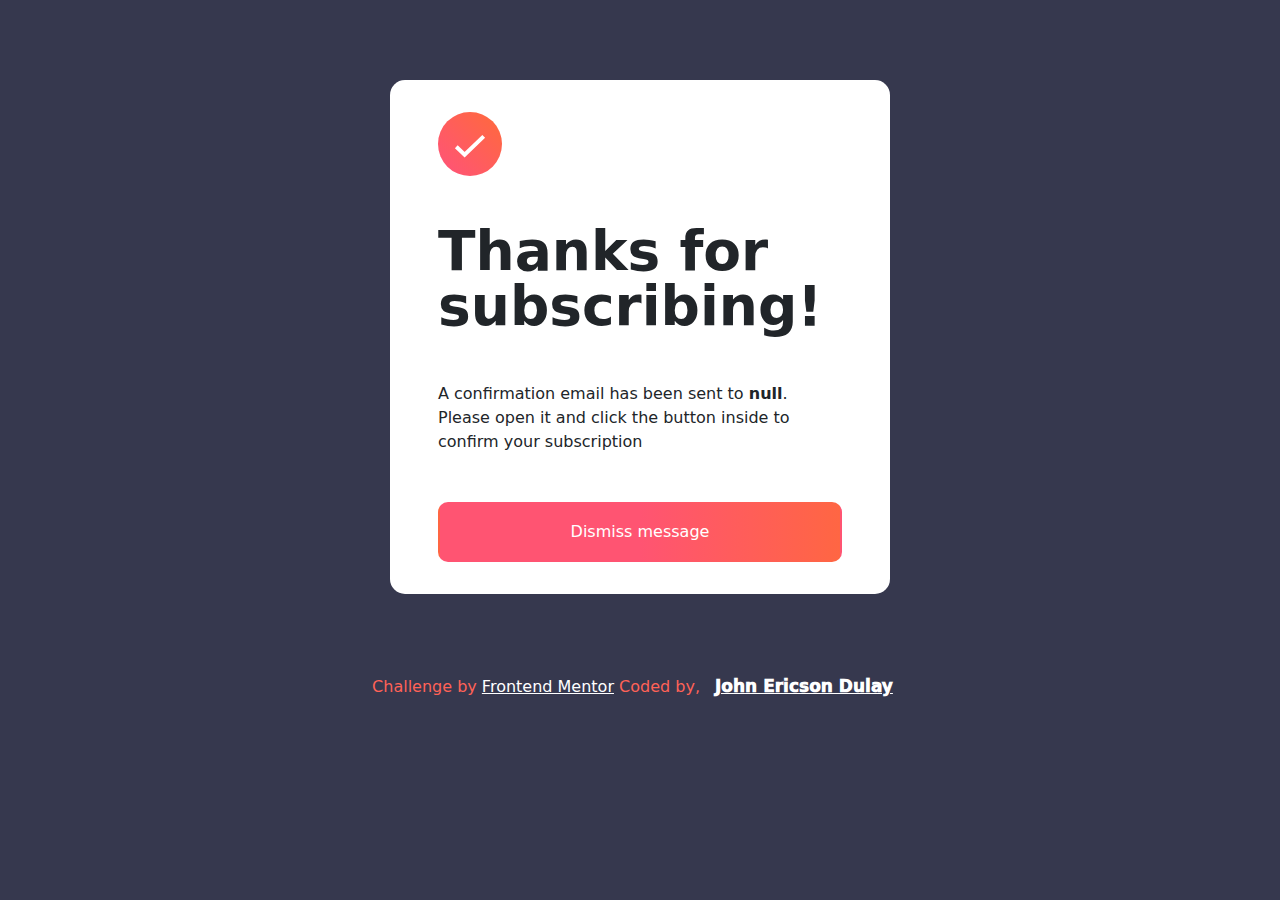
==== success.html @ ae9aeea3 "inital changes" ====
<!DOCTYPE html>
<html lang="en">

<head>
    <meta charset="UTF-8">
    <meta name="viewport" content="width=device-width, initial-scale=1.0">

    <link rel="icon" type="image/png" sizes="32x32" href="./assets/images/favicon-32x32.png">

    <title>Frontend Mentor | Newsletter sign-up form with success message</title>

    <link href="https://cdn.jsdelivr.net/npm/bootstrap@5.3.3/dist/css/bootstrap.min.css" rel="stylesheet"
        integrity="sha384-QWTKZyjpPEjISv5WaRU9OFeRpok6YctnYmDr5pNlyT2bRjXh0JMhjY6hW+ALEwIH" crossorigin="anonymous">
    <link rel="stylesheet" href="styles.css">

</head>

<body>

    <div class="success-container">
        <div class="col-12 mb-5">
            <img src="/assets/images/icon-success.svg" alt="">
        </div>
        <div class="col-12 mb-5">
            <h1>Thanks for subscribing!</h1>
        </div>
        <div class="col-12 mb-5">
            <p id="confirmationMessage"></p>
        </div>
        <div class="col-12">
            <button class="dismissMessage" onClick="dismissMessage()">Dismiss message</button>
        </div>
    </div>

    <div class="attribution text-center mt-5 mb-5">
        <span class="coded-by-span">Challenge by</span>
        <a href="https://www.frontendmentor.io?ref=challenge" target="_blank" style="color:#ffff">Frontend
            Mentor</a> <span class="coded-by-span">Coded by,</span><a href="https://github.com/BotInterpreters"
            class="coded-by-text">John Ericson Dulay</a>
    </div>



    <script src="script.js"></script>
</body>

</html>
---- styles.css ----
* {
    margin: 0;
    padding: 0;
}

body {
    background-color: hsl(235, 18%, 26%);
}

.form-container {
    background-color: hsl(0, 0%, 100%);
    max-width: 800px;
    height: auto;
    border-radius: 15px;
    margin: 5rem auto;
    padding: 1rem;
    display: flex;
}

.success-container {
    background-color: hsl(0, 0%, 100%);
    max-width: 500px;
    height: auto;
    border-radius: 15px;
    margin: 5rem auto;
    padding: 2rem 3rem;

    h1 {
        font-size: 55px;
        line-height: 1;
        font-weight: 700;
    }

    .dismissMessage {
        color: hsl(0, 0%, 100%);
        background: linear-gradient(90deg, rgba(255, 84, 114, 1) 0%, rgba(255, 84, 114, 1) 50%, rgba(255, 102, 67, 1) 100%);
        border-radius: 10px;
        border: 2px solid transparent;
        width: 100%;
        padding: 1rem;
    }
}

.details-container {
    padding: 1rem;

    h1 {
        font-weight: 700;
        font-size: 40px;
        margin-top: 2rem;
        margin-bottom: 2rem;
    }

    p {
        font-size: 16px;
        font-weight: 300;
    }

    ul {
        list-style: none;
        padding: 0;
        display: flex;
        gap: 15px;
        flex-direction: column;
        gap: 10px;
        margin-bottom: 1.5rem;

        li {
            display: inline-block;
            font-size: 14px;
            line-height: 1.5;

        }

        li img {
            margin-right: 10px;
        }

    }

    label {
        font-size: 12px;
        font-weight: 700;
        margin-bottom: 10px;
    }

    .error-message {
        display: none;
        font-size: 10px;
        font-weight: 700;
        color: hsl(4, 100%, 67%);
        align-items: end;
    }

    .email-input {
        border-radius: 5px;
        padding: 1rem;
        width: 100%;
        box-sizing: border-box;
        margin-bottom: 1rem;
        border: 1px solid hsl(231, 7%, 60%);
        /* background-color: hsl(4, 100%, 67%, 0.3);
        border: 2px solid hsl(4, 100%, 67%, 0.3); */
    }

    .subscribe-button {
        border-radius: 5px;
        padding: 1rem;
        background-color: hsl(234, 29%, 20%);
        color: hsl(0, 0%, 100%);
        width: 100%;
    }
}

.coded-by-span {
    color: hsl(4, 100%, 67%);;
}

.coded-by-link {
    color: #ffffff;
}    

.coded-by-text {
    padding: 15px 15px;
    border: unset;
    border-radius: 15px;
    color: #ffffff;
    z-index: 1;
    position: relative;
    font-weight: 1000;
    font-size: 17px;
    overflow: hidden;
}

.coded-by-text::before {
    content: "";
    position: absolute;
    top: 0;
    left: 0;
    height: 100%;
    width: 0;
    border-radius: 15px;
    background-color: hsl(4, 100%, 67%);
    z-index: -1;
    -webkit-box-shadow: 4px 8px 19px -3px rgba(0, 0, 0, 0.27);
    box-shadow: 4px 8px 19px -3px rgba(0, 0, 0, 0.27);
    transition: all 250ms;
}

.coded-by-text:hover {
    color: #fff;
}

.coded-by-text:hover::before {
    width: 100%;
}
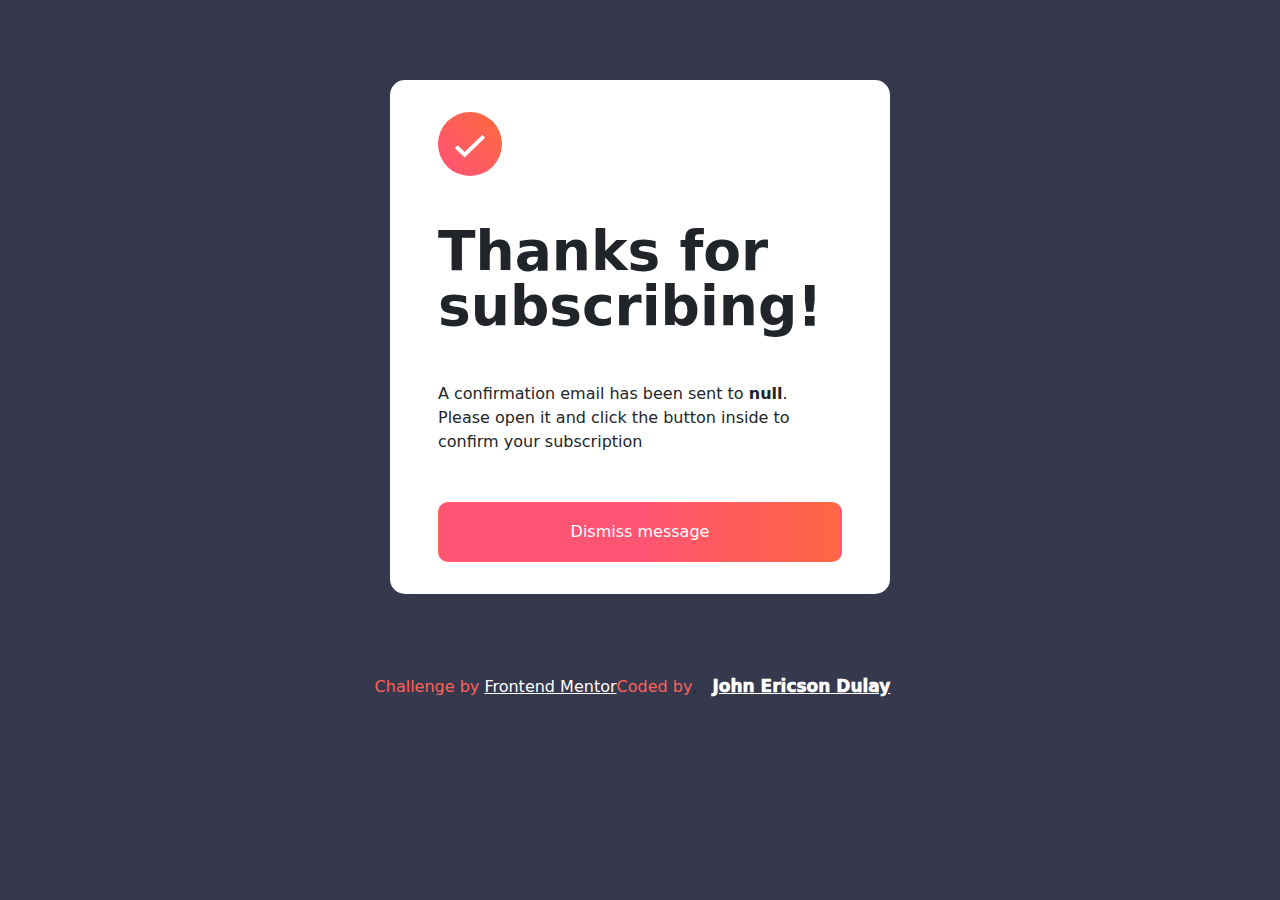
==== commit bd874e3f: "image path" ====
--- a/success.html
+++ b/success.html
@@ -19,7 +19,7 @@
 
     <div class="success-container">
         <div class="col-12 mb-5">
-            <img src="/assets/images/icon-success.svg" alt="">
+            <img src="assets/images/icon-success.svg" alt="">
         </div>
         <div class="col-12 mb-5">
             <h1>Thanks for subscribing!</h1>
@@ -28,14 +28,14 @@
             <p id="confirmationMessage"></p>
         </div>
         <div class="col-12">
-            <button class="dismissMessage" onClick="dismissMessage()">Dismiss message</button>
+            <button class="dismissMessage">Dismiss message</button>
         </div>
     </div>
 
     <div class="attribution text-center mt-5 mb-5">
         <span class="coded-by-span">Challenge by</span>
         <a href="https://www.frontendmentor.io?ref=challenge" target="_blank" style="color:#ffff">Frontend
-            Mentor</a> <span class="coded-by-span">Coded by,</span><a href="https://github.com/BotInterpreters"
+            Mentor</a><span class="coded-by-span">Coded by</span>,<a href="https://github.com/BotInterpreters"
             class="coded-by-text">John Ericson Dulay</a>
     </div>
 
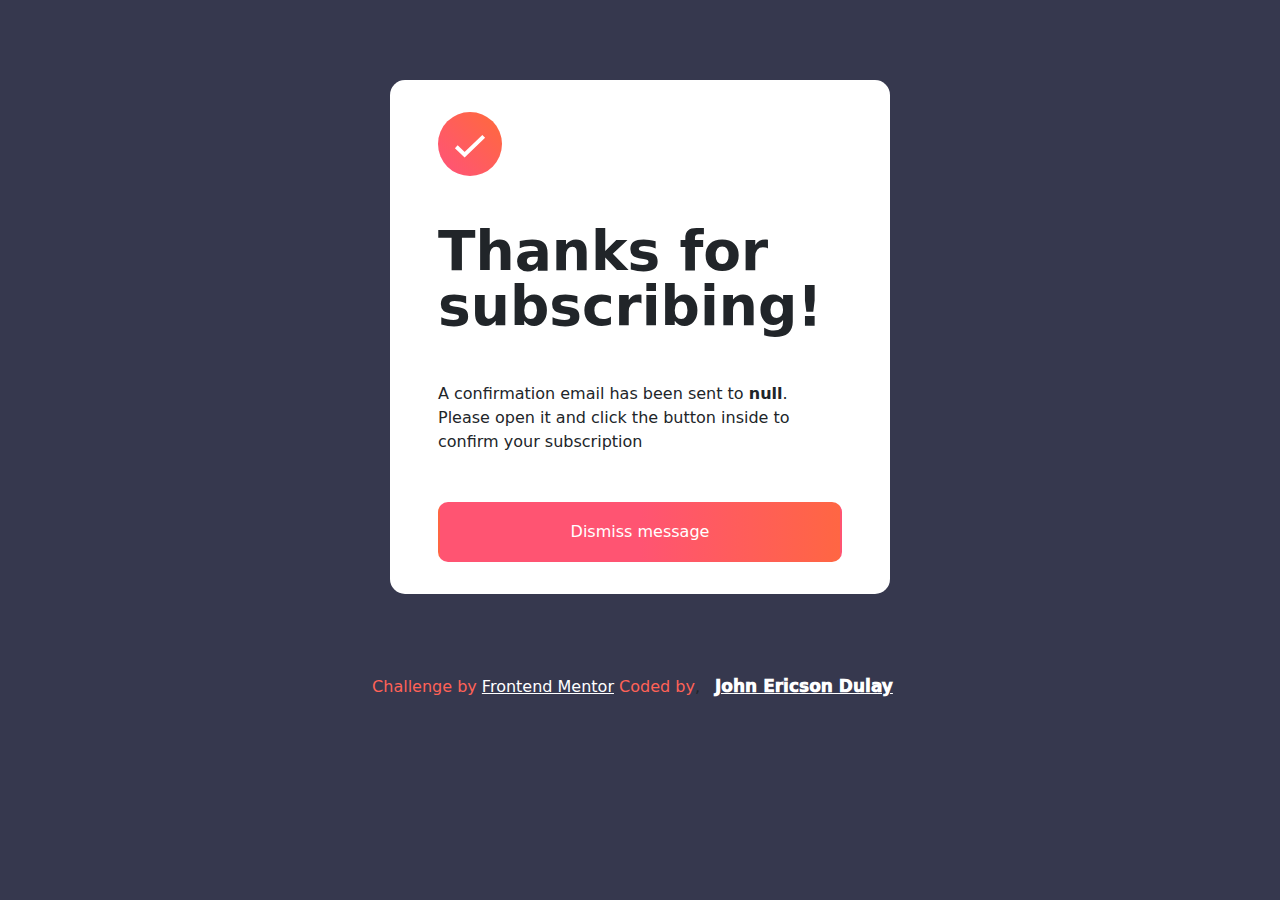
==== commit c3fbeb28: "image path" ====
--- a/success.html
+++ b/success.html
@@ -35,7 +35,7 @@
     <div class="attribution text-center mt-5 mb-5">
         <span class="coded-by-span">Challenge by</span>
         <a href="https://www.frontendmentor.io?ref=challenge" target="_blank" style="color:#ffff">Frontend
-            Mentor</a><span class="coded-by-span">Coded by</span>,<a href="https://github.com/BotInterpreters"
+            Mentor</a><span class="coded-by-span"> Coded by</span>,<a href="https://github.com/BotInterpreters"
             class="coded-by-text">John Ericson Dulay</a>
     </div>
 
